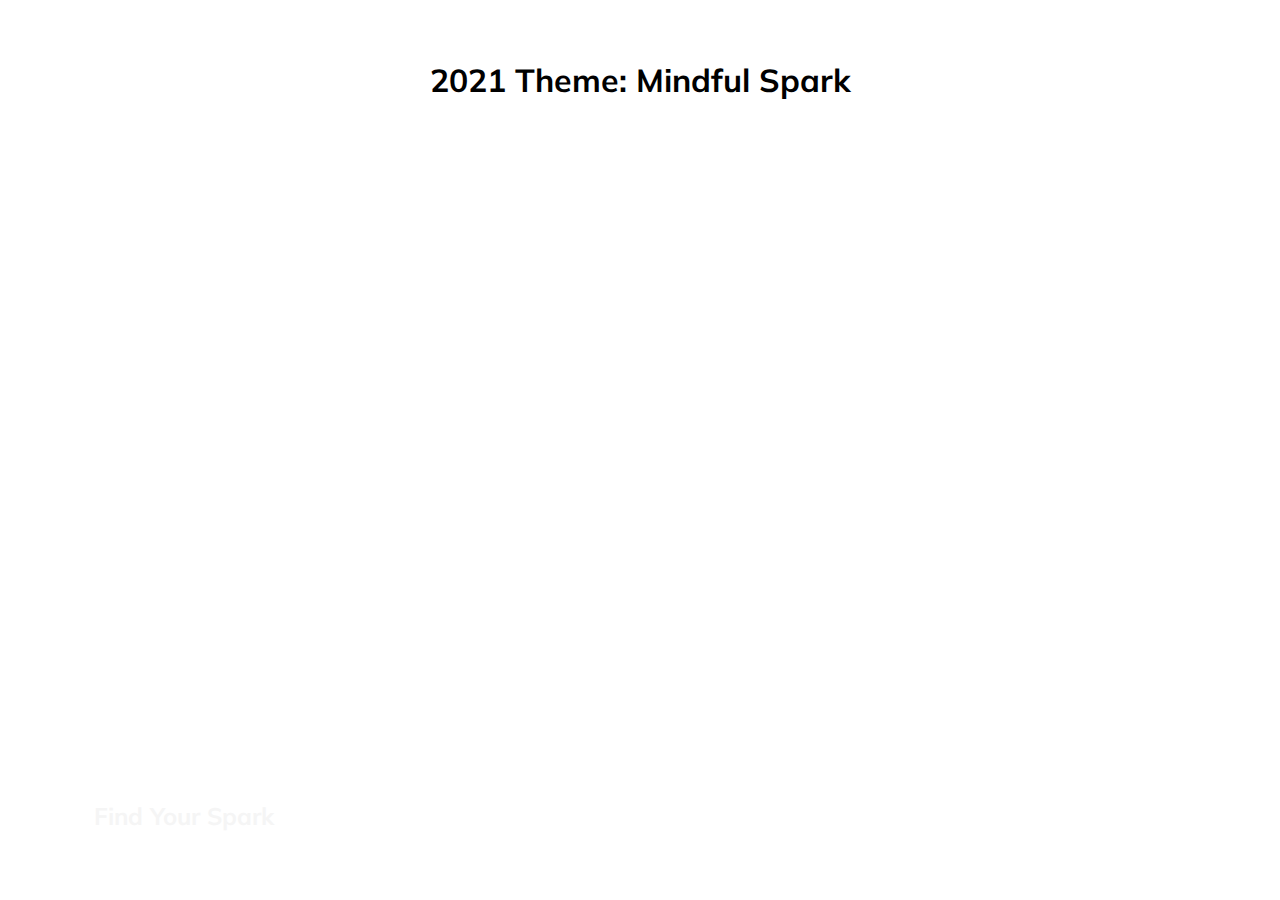
==== index.html @ 047dacd9 "1 - Expanding Cards" ====
<!DOCTYPE html>
<html lang="en">
<head>
    <meta charset="UTF-8">
    <meta name="viewport" content="width=device-width, initial-scale=1.0">
    <!-- <link rel="stylesheet" href="https://cdnjs.cloudflare.com/ajax/libs/font-awesome/5.15.1/css/all.min.css" integrity="sha512-+4zCK9k+qNFUR5X+cKL9EIR+ZOhtIloNl9GIKS57V1MyNsYpYcUrUeQc9vNfzsWfV28IaLL3i96P9sdNyeRssA==" crossorigin="anonymous" /> -->
    <link rel="stylesheet" href="style.css">
    <title>Expanding Cards</title>
</head>
<body>

    <h1>2021 Theme: Mindful Spark</h1>
    
<div class="container">
    <div class="panel active" style="background-image: url(
        'https://images.unsplash.com/photo-1509910110001-4e756f86fbd3?ixid=MXwxMjA3fDB8MHxwaG90by1wYWdlfHx8fGVufDB8fHw%3D&ixlib=rb-1.2.1&auto=format&fit=crop&w=1950&q=80');">
        <h3>Find Your Spark</h3>
    </div>

    <div class="panel" style="background-image: url(
        'https://images.unsplash.com/photo-1518481612222-68bbe828ecd1?ixid=MXwxMjA3fDB8MHxwaG90by1wYWdlfHx8fGVufDB8fHw%3D&ixlib=rb-1.2.1&auto=format&fit=crop&w=1950&q=80');">
        <h3>Be Mindful</h3>
    </div>

    <div class="panel" style="background-image: url(
        'https://images.unsplash.com/photo-1495145658908-45b6dcd3387f?ixid=MXwxMjA3fDB8MHxwaG90by1wYWdlfHx8fGVufDB8fHw%3D&ixlib=rb-1.2.1&auto=format&fit=crop&w=1950&q=80');">
        <h3>Explore New Ideas</h3>
    </div>

    <div class="panel" style="background-image: url(
        'https://images.unsplash.com/photo-1508672019048-805c876b67e2?ixid=MXwxMjA3fDB8MHxwaG90by1wYWdlfHx8fGVufDB8fHw%3D&ixlib=rb-1.2.1&auto=format&fit=crop&w=1993&q=80');">
        <h3>Live With Intention</h3>
    </div>

    <div class="panel" style="background-image: url(
        'https://images.unsplash.com/photo-1528743022035-052b267dc757?ixlib=rb-1.2.1&ixid=MXwxMjA3fDB8MHxwaG90by1wYWdlfHx8fGVufDB8fHw%3D&auto=format&fit=crop&w=1951&q=80');">
        <h3>Embrace Joy</h3>
    </div>

</div>

    <script src="script.js"></script>
</body>
</html>
---- style.css ----
@import url('https://fonts.googleapis.com/css2?family=Muli&display=swap');

* {
  box-sizing: border-box;
}

body {
  font-family: 'Muli', sans-serif;
  display: flex;
  flex-direction: column;
  align-items: center;
  justify-content: center;
  height: 100vh;
  overflow: hidden;
  margin: 0;
}

.container {
  display: flex;
  width: 90vw;
}

.panel {
  background-size: cover;
  background-position: center;
  background-repeat: no-repeat;
  height: 80vh;
  border-radius: 50px;
  color: whitesmoke;
  cursor: pointer;
  flex: 0.5;
  margin: 10px;
  position: relative;
  transition: flex 0.7s ease-in;
}

.panel h3 {
  font-size: 24px;
  position: absolute;
  bottom: 20px;
  left: 20px;
  margin: 0;
  opacity: 0;
}

.panel.active {
  flex: 5;
}

.panel.active h3 {
  opacity: 1;
  transition: opacity 0.3s ease-in 0.5s;
}

@media (max-width: 480px) {
  .container {
    width: 100vw;
  }

  .panel:nth-of-type(4),
  .panel:nth-of-type(5) {
    display: none;
  }
}
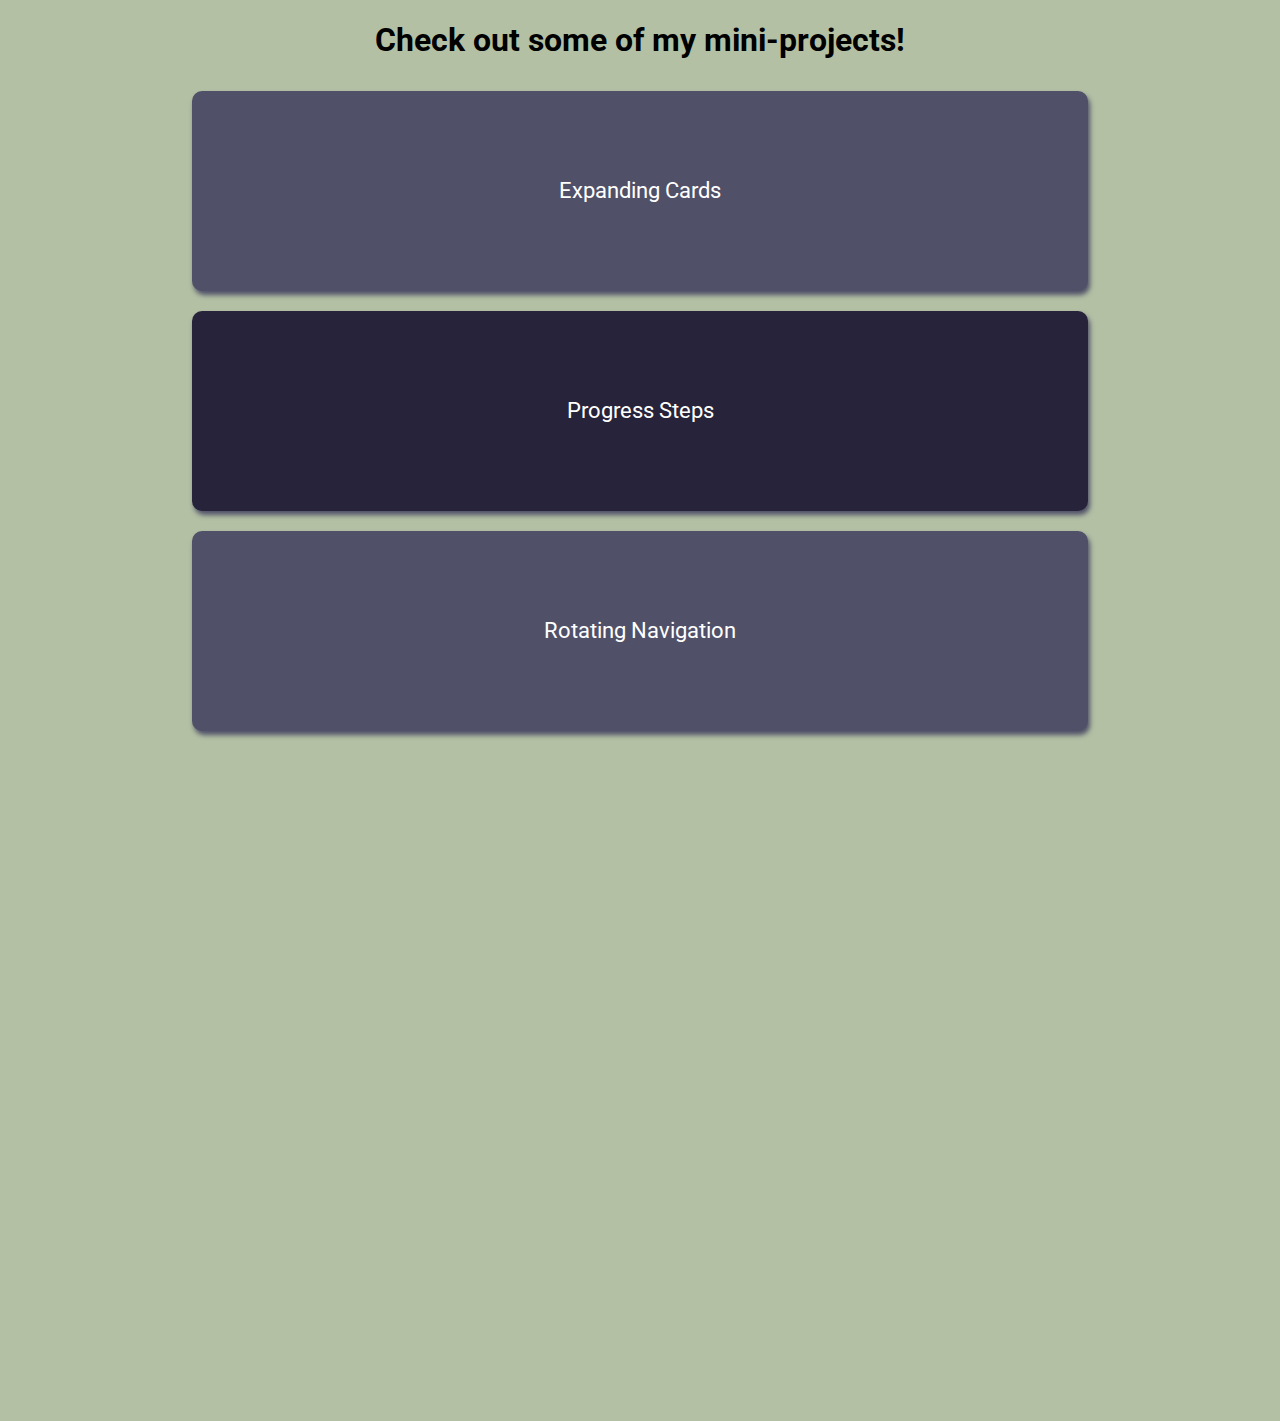
==== commit 63f03d80: "Added homepage for project display" ====
--- a/index.html
+++ b/index.html
@@ -5,40 +5,16 @@
     <meta name="viewport" content="width=device-width, initial-scale=1.0">
     <!-- <link rel="stylesheet" href="https://cdnjs.cloudflare.com/ajax/libs/font-awesome/5.15.1/css/all.min.css" integrity="sha512-+4zCK9k+qNFUR5X+cKL9EIR+ZOhtIloNl9GIKS57V1MyNsYpYcUrUeQc9vNfzsWfV28IaLL3i96P9sdNyeRssA==" crossorigin="anonymous" /> -->
     <link rel="stylesheet" href="style.css">
-    <title>Expanding Cards</title>
+    <title>50 Projects in 50 Days Course</title>
 </head>
 <body>
-
-    <h1>2021 Theme: Mindful Spark</h1>
-    
-<div class="container">
-    <div class="panel active" style="background-image: url(
-        'https://images.unsplash.com/photo-1509910110001-4e756f86fbd3?ixid=MXwxMjA3fDB8MHxwaG90by1wYWdlfHx8fGVufDB8fHw%3D&ixlib=rb-1.2.1&auto=format&fit=crop&w=1950&q=80');">
-        <h3>Find Your Spark</h3>
-    </div>
-
-    <div class="panel" style="background-image: url(
-        'https://images.unsplash.com/photo-1518481612222-68bbe828ecd1?ixid=MXwxMjA3fDB8MHxwaG90by1wYWdlfHx8fGVufDB8fHw%3D&ixlib=rb-1.2.1&auto=format&fit=crop&w=1950&q=80');">
-        <h3>Be Mindful</h3>
-    </div>
-
-    <div class="panel" style="background-image: url(
-        'https://images.unsplash.com/photo-1495145658908-45b6dcd3387f?ixid=MXwxMjA3fDB8MHxwaG90by1wYWdlfHx8fGVufDB8fHw%3D&ixlib=rb-1.2.1&auto=format&fit=crop&w=1950&q=80');">
-        <h3>Explore New Ideas</h3>
-    </div>
-
-    <div class="panel" style="background-image: url(
-        'https://images.unsplash.com/photo-1508672019048-805c876b67e2?ixid=MXwxMjA3fDB8MHxwaG90by1wYWdlfHx8fGVufDB8fHw%3D&ixlib=rb-1.2.1&auto=format&fit=crop&w=1993&q=80');">
-        <h3>Live With Intention</h3>
-    </div>
-
-    <div class="panel" style="background-image: url(
-        'https://images.unsplash.com/photo-1528743022035-052b267dc757?ixlib=rb-1.2.1&ixid=MXwxMjA3fDB8MHxwaG90by1wYWdlfHx8fGVufDB8fHw%3D&auto=format&fit=crop&w=1951&q=80');">
-        <h3>Embrace Joy</h3>
-    </div>
-
-</div>
-
+    <h1>Check out some of my mini-projects!</h1>    
+    <div class="box"><a href='/1-expandingCards/index.html'>Expanding Cards</a></div>
+    <div class="box"><a href='/2-progressSteps/index.html'>Progress Steps</a></div>
+    <div class="box"><a href='/3-rotatingNavigation/index.html'>Rotating Navigation</a></div>
+    <div class="box"><a href='/4-hiddenSearchWidget/index.html'>Hidden Search Widget</ha></div>
+    <div class="box"><a href='/5-blurryLoading/index.html'>Blurry Loading</a></div>
+    <div class="box"><a href='/7-splitLandingPage/'>Split Landing Page</a></div>
     <script src="script.js"></script>
 </body>
 </html>--- a/style.css
+++ b/style.css
@@ -1,64 +1,51 @@
-@import url('https://fonts.googleapis.com/css2?family=Muli&display=swap');
+@import url('https://fonts.googleapis.com/css2?family=Roboto:wght@400;700&display=swap');
 
 * {
   box-sizing: border-box;
 }
 
 body {
-  font-family: 'Muli', sans-serif;
+  background-color: #b3c0a4;
+  font-family: 'Roboto', sans-serif;
   display: flex;
   flex-direction: column;
   align-items: center;
   justify-content: center;
-  height: 100vh;
-  overflow: hidden;
   margin: 0;
+  overflow-x: hidden;
 }
 
-.container {
-  display: flex;
-  width: 90vw;
+a {
+  margin: 10px;
+  color: #fff;
+  text-decoration: none;
+  font-size: 22px;
 }
 
-.panel {
-  background-size: cover;
-  background-position: center;
-  background-repeat: no-repeat;
-  height: 80vh;
-  border-radius: 50px;
-  color: whitesmoke;
-  cursor: pointer;
-  flex: 0.5;
+.box {
+  background-color: #505168;
+  color: #dcc48e;
+  display: flex;
+  align-items: center;
+  justify-content: center;
+  width: 70vw;
+  height: 200px;
   margin: 10px;
-  position: relative;
-  transition: flex 0.7s ease-in;
+  border-radius: 10px;
+  box-shadow: 2px 4px 5px #505168;
+  transform: translateX(300%);
+  transition: transform 0.5s ease;
 }
 
-.panel h3 {
-  font-size: 24px;
-  position: absolute;
-  bottom: 20px;
-  left: 20px;
-  margin: 0;
-  opacity: 0;
+.box:nth-of-type(even) {
+  transform: translateX(-300%);
+  background-color: #27233a;
 }
 
-.panel.active {
-  flex: 5;
+.box.show {
+  transform: translateX(0);
 }
 
-.panel.active h3 {
-  opacity: 1;
-  transition: opacity 0.3s ease-in 0.5s;
+.box h2 {
+  font-size: 42px;
 }
-
-@media (max-width: 480px) {
-  .container {
-    width: 100vw;
-  }
-
-  .panel:nth-of-type(4),
-  .panel:nth-of-type(5) {
-    display: none;
-  }
-}
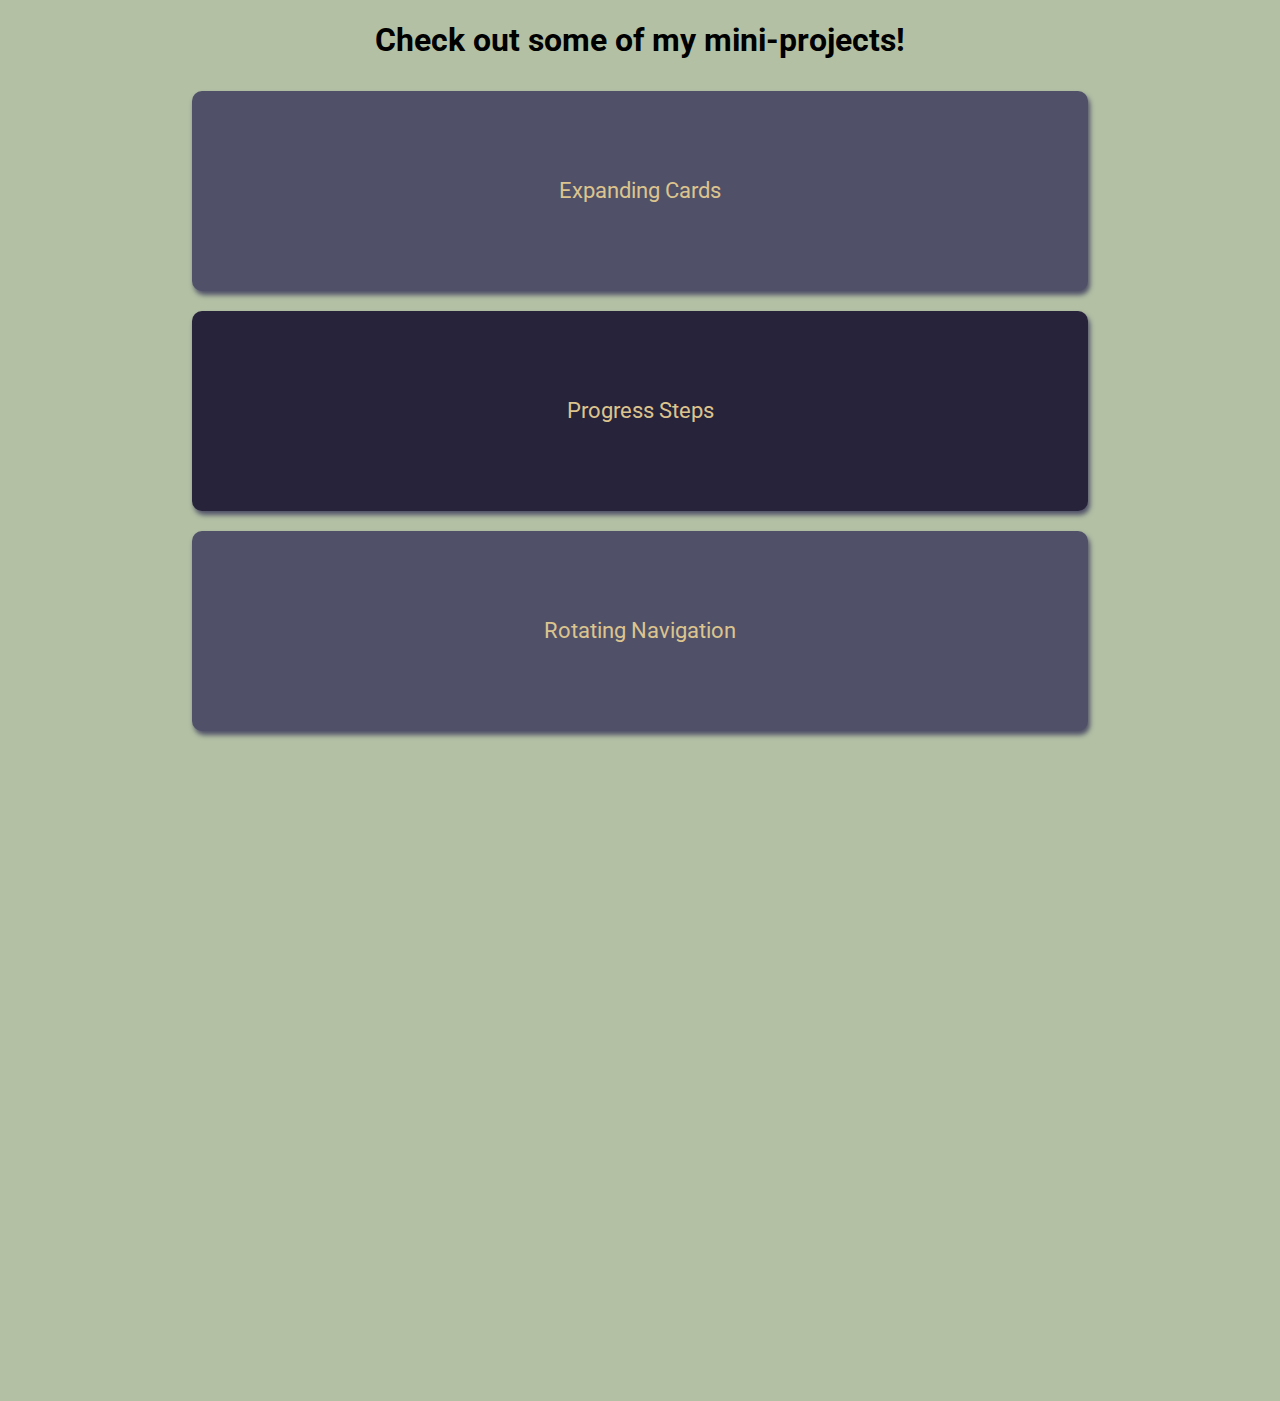
==== commit bf8ae48e: "Fixed link boxes, added effect" ====
--- a/index.html
+++ b/index.html
@@ -9,12 +9,12 @@
 </head>
 <body>
     <h1>Check out some of my mini-projects!</h1>    
-    <div class="box"><a href='/1-expandingCards/index.html'>Expanding Cards</a></div>
-    <div class="box"><a href='/2-progressSteps/index.html'>Progress Steps</a></div>
-    <div class="box"><a href='/3-rotatingNavigation/index.html'>Rotating Navigation</a></div>
-    <div class="box"><a href='/4-hiddenSearchWidget/index.html'>Hidden Search Widget</ha></div>
-    <div class="box"><a href='/5-blurryLoading/index.html'>Blurry Loading</a></div>
-    <div class="box"><a href='/7-splitLandingPage/'>Split Landing Page</a></div>
+    <a href='/1-expandingCards/index.html' class="box">Expanding Cards</a>
+    <a href='/2-progressSteps/index.html' class="box">Progress Steps</a>
+    <a href='/3-rotatingNavigation/index.html' class="box">Rotating Navigation</a>
+    <a href='/4-hiddenSearchWidget/index.html' class="box">Hidden Search Widget</ha>
+    <a href='/5-blurryLoading/index.html' class="box">Blurry Loading</a>
+    <a href='/7-splitLandingPage/' class="box">Split Landing Page</a>
     <script src="script.js"></script>
 </body>
 </html>--- a/style.css
+++ b/style.css
@@ -49,3 +49,7 @@
 .box h2 {
   font-size: 42px;
 }
+
+.box:active {
+  transform: scale(0.98);
+}
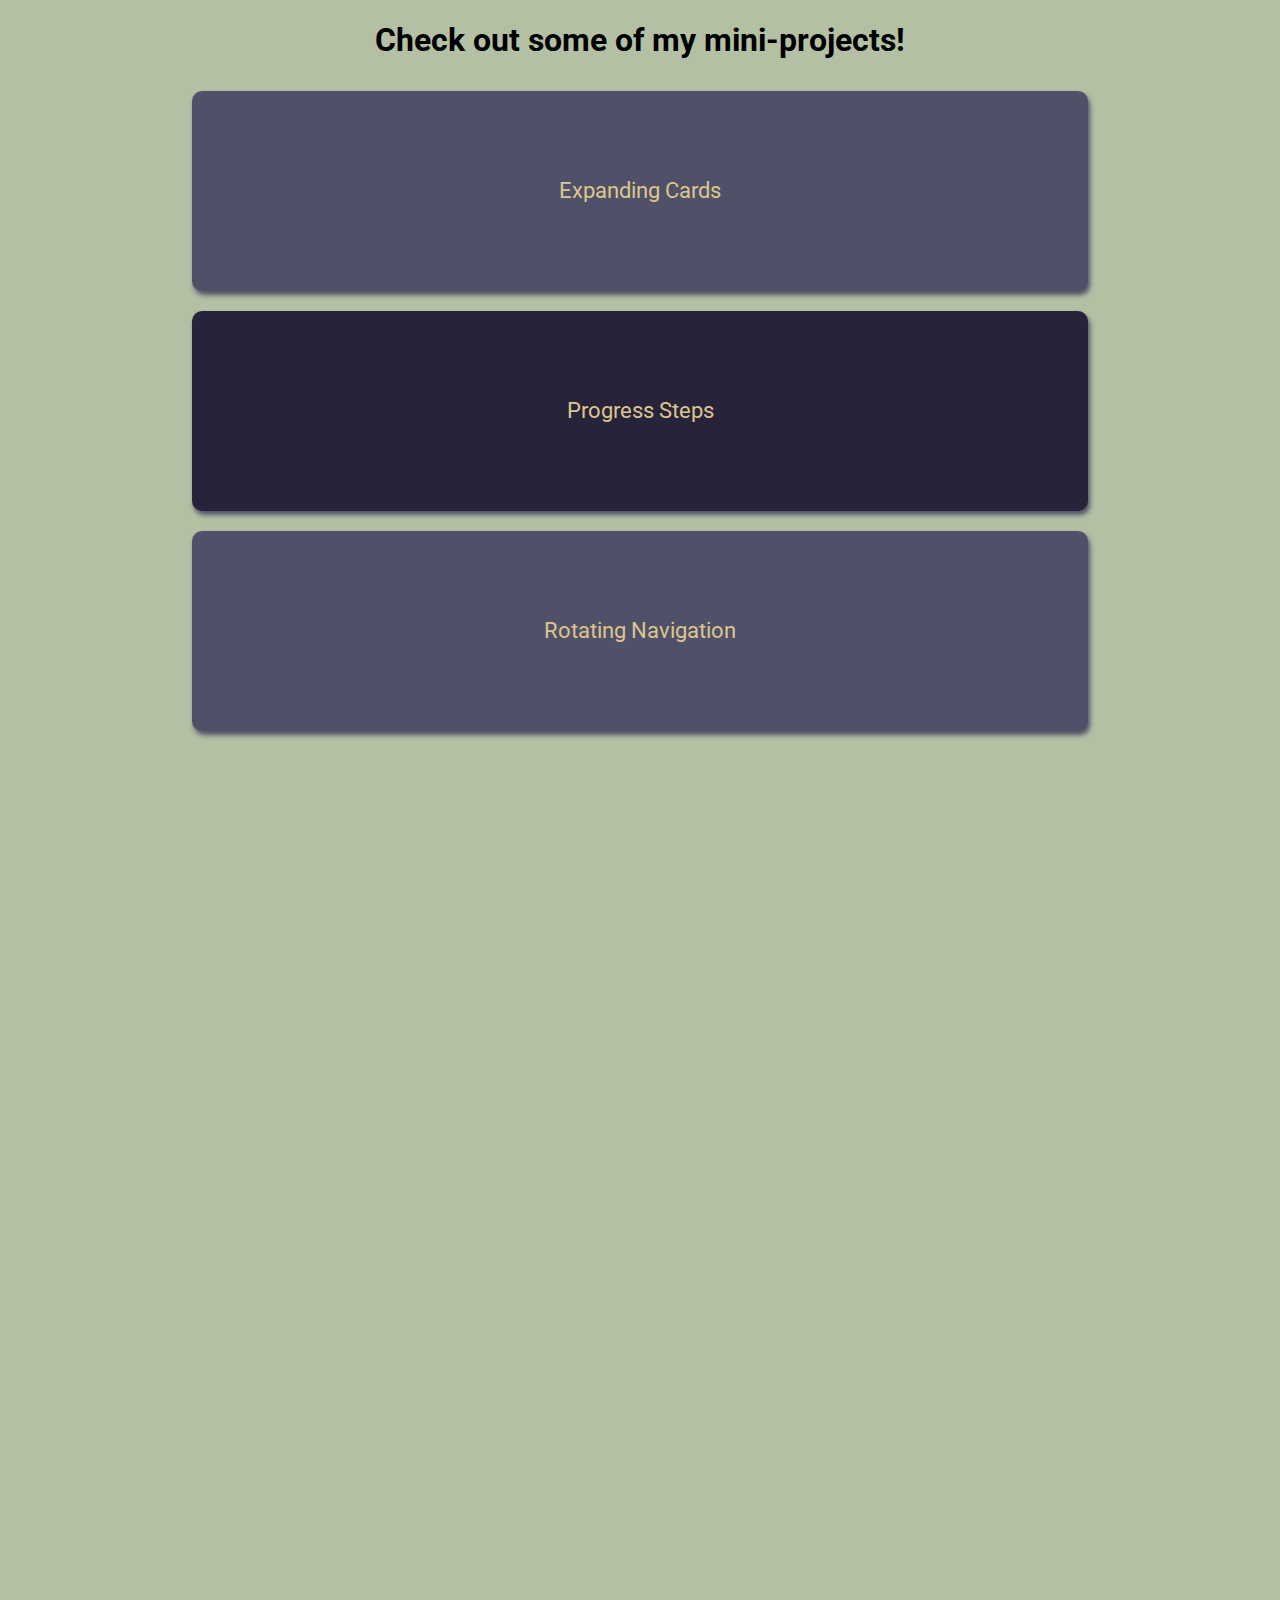
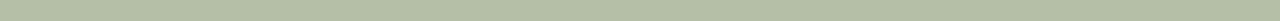
==== commit d094c44d: "Added form wave animation" ====
--- a/index.html
+++ b/index.html
@@ -9,12 +9,13 @@
 </head>
 <body>
     <h1>Check out some of my mini-projects!</h1>    
-    <a href='/1-expandingCards/index.html' class="box">Expanding Cards</a>
-    <a href='/2-progressSteps/index.html' class="box">Progress Steps</a>
-    <a href='/3-rotatingNavigation/index.html' class="box">Rotating Navigation</a>
-    <a href='/4-hiddenSearchWidget/index.html' class="box">Hidden Search Widget</ha>
-    <a href='/5-blurryLoading/index.html' class="box">Blurry Loading</a>
-    <a href='/7-splitLandingPage/' class="box">Split Landing Page</a>
+    <a href='/50-Projects-50-Days/1-expandingCards/index.html' class="box">Expanding Cards</a>
+    <a href='/50-Projects-50-Days/2-progressSteps/index.html' class="box">Progress Steps</a>
+    <a href='/50-Projects-50-Days/3-rotatingNavigation/index.html' class="box">Rotating Navigation</a>
+    <a href='/50-Projects-50-Days/4-hiddenSearchWidget/index.html' class="box">Hidden Search Widget</ha>
+    <a href='/50-Projects-50-Days/5-blurryLoading/index.html' class="box">Blurry Loading</a>
+    <a href='/50-Projects-50-Days/7-splitLandingPage/' class="box">Split Landing Page</a>
+    <a href='/50-Projects-50-Days/8-formWaveAnimation/' class="box">Form Wave Animation</a>
     <script src="script.js"></script>
 </body>
 </html>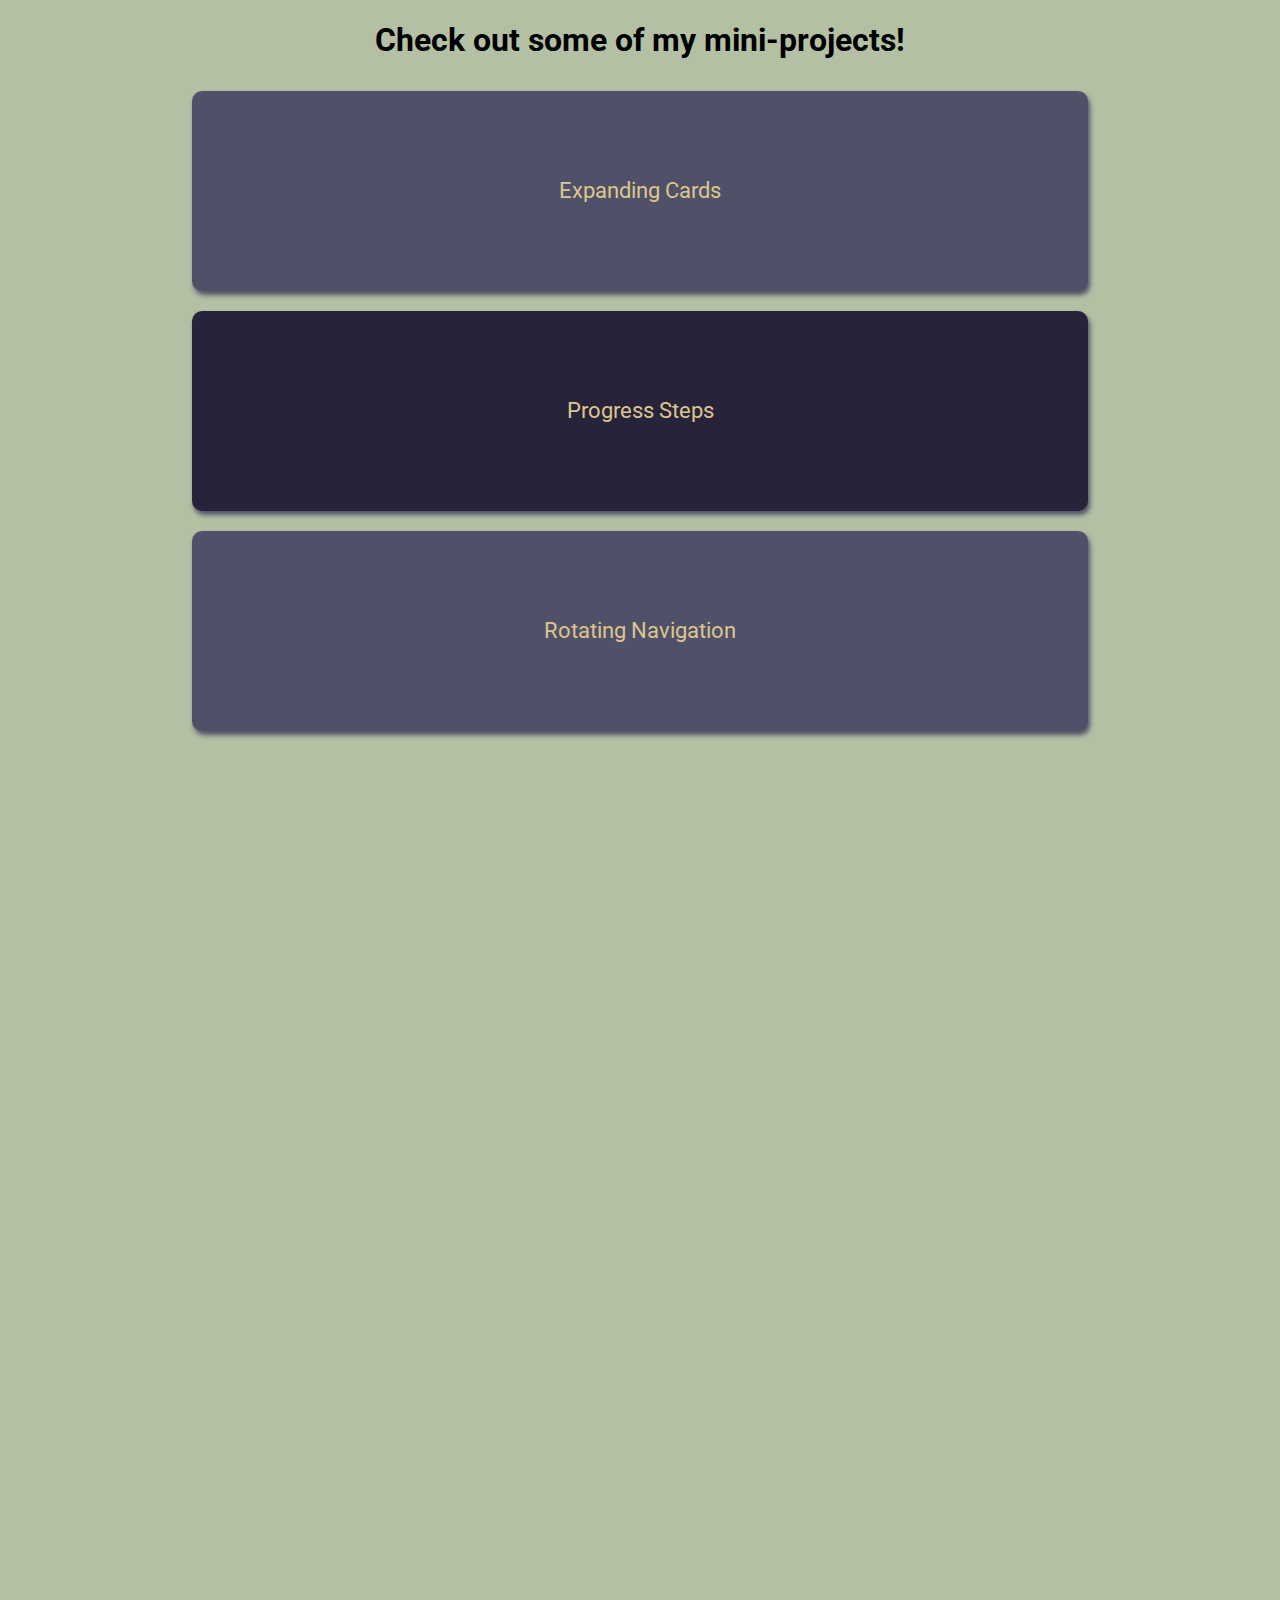
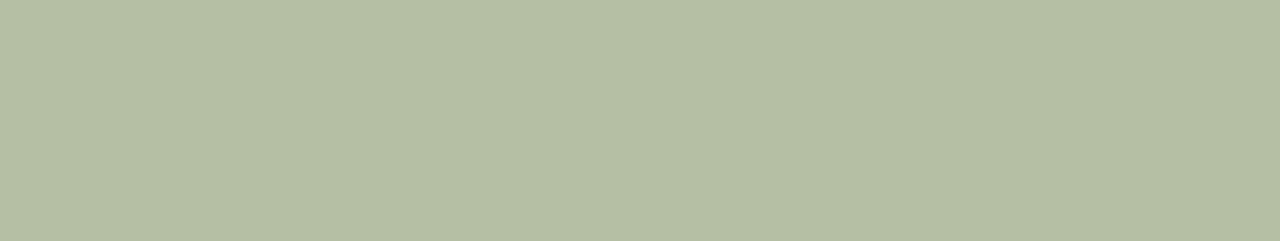
==== commit 175ce4f4: "Added Sound Board" ====
--- a/index.html
+++ b/index.html
@@ -14,8 +14,9 @@
     <a href='/50-Projects-50-Days/3-rotatingNavigation/index.html' class="box">Rotating Navigation</a>
     <a href='/50-Projects-50-Days/4-hiddenSearchWidget/index.html' class="box">Hidden Search Widget</ha>
     <a href='/50-Projects-50-Days/5-blurryLoading/index.html' class="box">Blurry Loading</a>
-    <a href='/50-Projects-50-Days/7-splitLandingPage/' class="box">Split Landing Page</a>
-    <a href='/50-Projects-50-Days/8-formWaveAnimation/' class="box">Form Wave Animation</a>
+    <a href='/50-Projects-50-Days/7-splitLandingPage/index.html' class="box">Split Landing Page</a>
+    <a href='/50-Projects-50-Days/8-formWaveAnimation/index.html' class="box">Form Wave Animation</a>
+    <a href='9-soundBoard/index.html' class="box">Sound Board</a>
     <script src="script.js"></script>
 </body>
 </html>